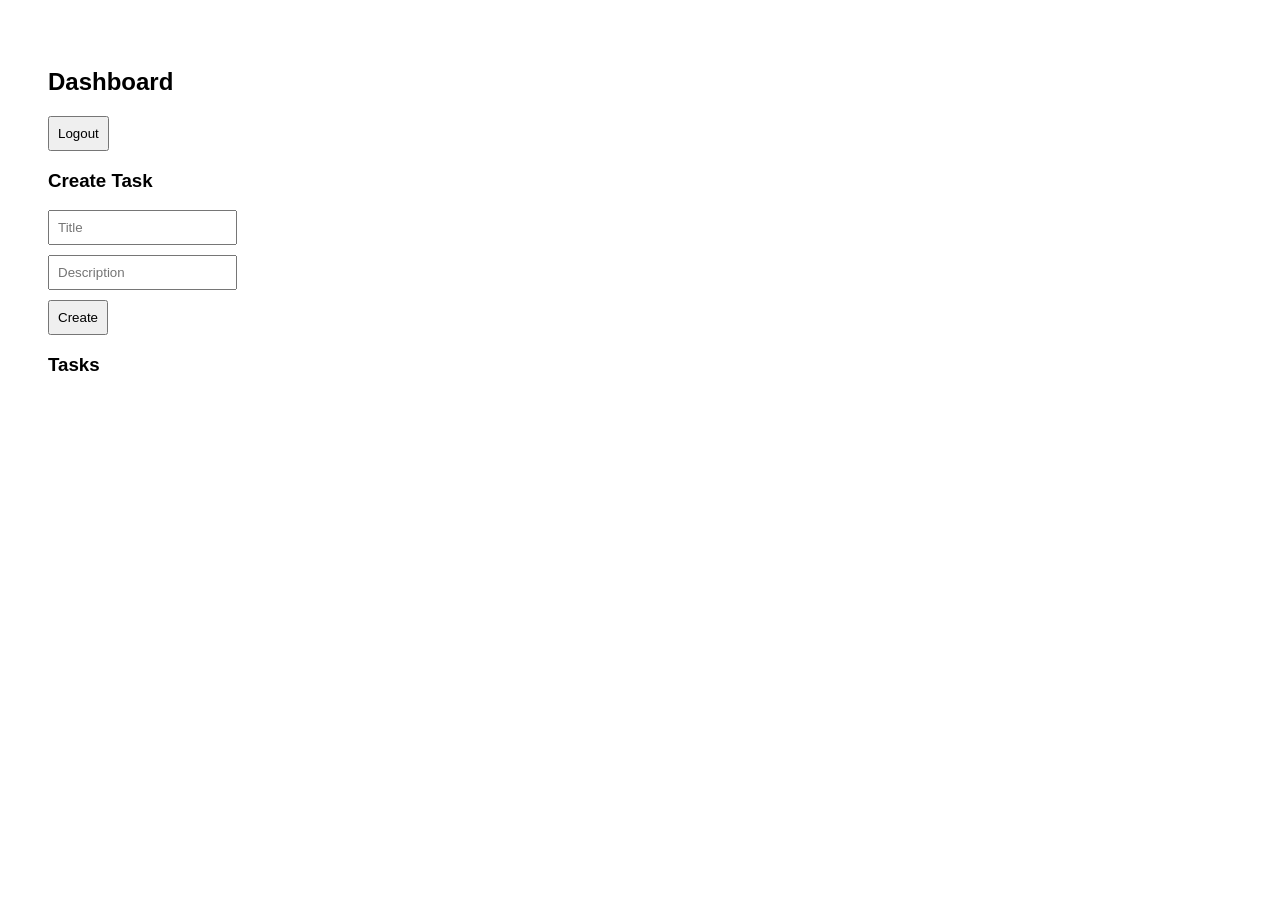
==== frontend/dashboard.html @ 2a595272 "Setup basic frontend" ====
<!DOCTYPE html>
<html>

<head>
    <link rel="stylesheet" href="css/style.css">
</head>

<body>
    <h2>Dashboard</h2>
    <button onclick="logout()">Logout</button>

    <h3>Create Task</h3>
    <input type="text" id="title" placeholder="Title">
    <input type="text" id="description" placeholder="Description">
    <button onclick="createTask()">Create</button>

    <h3>Tasks</h3>
    <ul id="taskList"></ul>

    <script src="js/tasks.js"></script>
</body>

</html>
---- frontend/css/style.css ----
body {
    font-family: Arial;
    padding: 40px;
}

input,
button,
select {
    display: block;
    margin: 10px 0;
    padding: 8px;
}

button {
    cursor: pointer;
}
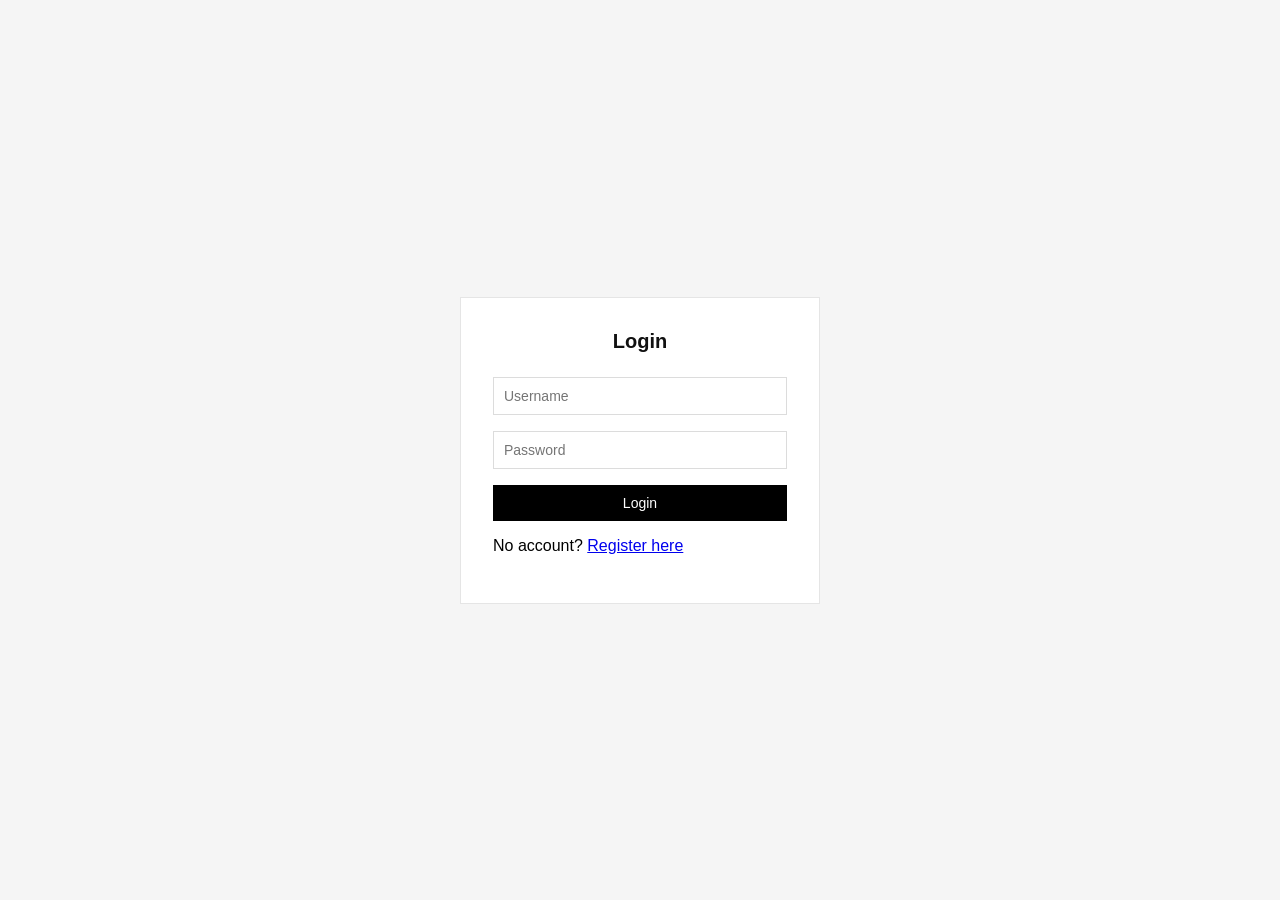
==== commit cd0fec6f: "Updated frontend to be more user friendly" ====
--- a/frontend/dashboard.html
+++ b/frontend/dashboard.html
@@ -6,16 +6,18 @@
 </head>
 
 <body>
-    <h2>Dashboard</h2>
-    <button onclick="logout()">Logout</button>
+    <div class="dashboard-container">
+        <h2>Dashboard</h2>
+        <button onclick="logout()">Logout</button>
 
-    <h3>Create Task</h3>
-    <input type="text" id="title" placeholder="Title">
-    <input type="text" id="description" placeholder="Description">
-    <button onclick="createTask()">Create</button>
+        <h3>Create Task</h3>
+        <input type="text" id="title" placeholder="Title">
+        <input type="text" id="description" placeholder="Description">
+        <button onclick="createTask()">Create</button>
 
-    <h3>Tasks</h3>
-    <ul id="taskList"></ul>
+        <h3>Your Tasks</h3>
+        <ul id="taskList"></ul>
+    </div>
 
     <script src="js/tasks.js"></script>
 </body>
--- a/frontend/css/style.css
+++ b/frontend/css/style.css
@@ -1,16 +1,88 @@
-body {
-    font-family: Arial;
-    padding: 40px;
+* {
+  box-sizing: border-box;
+  font-family: -apple-system, BlinkMacSystemFont, "Segoe UI", sans-serif;
 }
 
-input,
-button,
-select {
-    display: block;
-    margin: 10px 0;
-    padding: 8px;
+body {
+  margin: 0;
+  background: #f5f5f5;
+  display: flex;
+  justify-content: center;
+  align-items: center;
+  min-height: 100vh;
+}
+
+.container {
+  background: #ffffff;
+  width: 360px;
+  padding: 32px;
+  border: 1px solid #e5e5e5;
+}
+
+h2 {
+  margin: 0 0 24px 0;
+  font-weight: 600;
+  font-size: 20px;
+  text-align: center;
+  color: #111;
+}
+
+input, select {
+  width: 100%;
+  padding: 10px;
+  margin-bottom: 16px;
+  border: 1px solid #dcdcdc;
+  background: #fff;
+  font-size: 14px;
+}
+
+input:focus {
+  outline: none;
+  border: 1px solid #000;
 }
 
 button {
-    cursor: pointer;
-}+  width: 100%;
+  padding: 10px;
+  background: #000;
+  color: #fff;
+  border: none;
+  font-size: 14px;
+  cursor: pointer;
+}
+
+button:hover {
+  background: #222;
+}
+
+.link {
+  text-align: center;
+  margin-top: 14px;
+  font-size: 13px;
+}
+
+.link a {
+  color: #000;
+  text-decoration: underline;
+}
+
+.dashboard-container {
+  width: 600px;
+  background: #fff;
+  padding: 30px;
+  border: 1px solid #e5e5e5;
+}
+
+.task-item {
+  display: flex;
+  justify-content: space-between;
+  padding: 12px 0;
+  border-bottom: 1px solid #eee;
+  font-size: 14px;
+}
+
+.task-item button {
+  width: auto;
+  padding: 5px 10px;
+  font-size: 12px;
+}
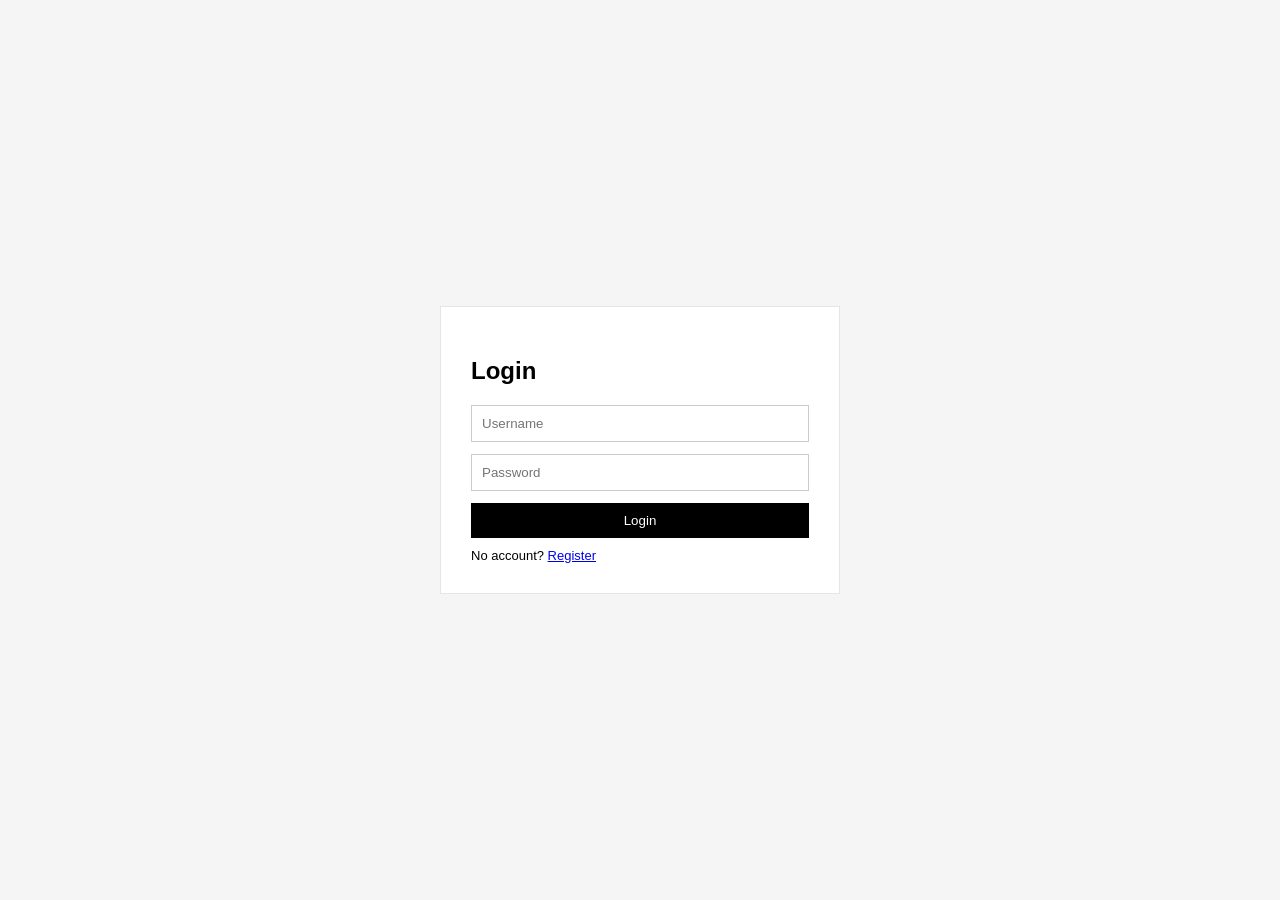
==== commit d754554a: "Migrated db from sqlite to mysql" ====
--- a/frontend/dashboard.html
+++ b/frontend/dashboard.html
@@ -6,20 +6,27 @@
 </head>
 
 <body>
-    <div class="dashboard-container">
-        <h2>Dashboard</h2>
-        <button onclick="logout()">Logout</button>
+  <div class="dashboard-container">
+    <h2>Dashboard</h2>
+    <button onclick="logout()">Logout</button>
 
-        <h3>Create Task</h3>
-        <input type="text" id="title" placeholder="Title">
-        <input type="text" id="description" placeholder="Description">
-        <button onclick="createTask()">Create</button>
+    <h3>Create Task</h3>
+    <input type="text" id="title" placeholder="Title">
+    <input type="text" id="description" placeholder="Description">
+    <select id="status">
+      <option value="pending">Pending</option>
+      <option value="in_progress">In Progress</option>
+      <option value="completed">Completed</option>
+    </select>
+    <button onclick="createTask()">Add Task</button>
 
-        <h3>Your Tasks</h3>
-        <ul id="taskList"></ul>
-    </div>
+    <h3>Your Tasks</h3>
+    <ul id="taskList"></ul>
+  </div>
 
-    <script src="js/tasks.js"></script>
+  <script src="js/auth.js"></script>
+  <script src="js/tasks.js"></script>
 </body>
 
+
 </html>
--- a/frontend/css/style.css
+++ b/frontend/css/style.css
@@ -1,88 +1,72 @@
 * {
-  box-sizing: border-box;
-  font-family: -apple-system, BlinkMacSystemFont, "Segoe UI", sans-serif;
+    box-sizing: border-box;
+    font-family: -apple-system, BlinkMacSystemFont, "Segoe UI", sans-serif;
 }
 
 body {
-  margin: 0;
-  background: #f5f5f5;
-  display: flex;
-  justify-content: center;
-  align-items: center;
-  min-height: 100vh;
+    margin: 0;
+    background: #f5f5f5;
+    display: flex;
+    justify-content: center;
+    align-items: center;
+    min-height: 100vh;
 }
 
-.container {
-  background: #ffffff;
-  width: 360px;
-  padding: 32px;
-  border: 1px solid #e5e5e5;
+.container,
+.dashboard-container {
+    background: #fff;
+    border: 1px solid #e5e5e5;
+    padding: 30px;
+    width: 400px;
 }
 
 h2 {
-  margin: 0 0 24px 0;
-  font-weight: 600;
-  font-size: 20px;
-  text-align: center;
-  color: #111;
+    margin-bottom: 20px;
+    font-weight: 600;
 }
 
-input, select {
-  width: 100%;
-  padding: 10px;
-  margin-bottom: 16px;
-  border: 1px solid #dcdcdc;
-  background: #fff;
-  font-size: 14px;
+input,
+select {
+    width: 100%;
+    padding: 10px;
+    margin-bottom: 12px;
+    border: 1px solid #ccc;
 }
 
 input:focus {
-  outline: none;
-  border: 1px solid #000;
+    outline: none;
+    border: 1px solid #000;
 }
 
 button {
-  width: 100%;
-  padding: 10px;
-  background: #000;
-  color: #fff;
-  border: none;
-  font-size: 14px;
-  cursor: pointer;
+    width: 100%;
+    padding: 10px;
+    background: #000;
+    color: #fff;
+    border: none;
+    cursor: pointer;
 }
 
 button:hover {
-  background: #222;
+    background: #222;
 }
 
 .link {
-  text-align: center;
-  margin-top: 14px;
-  font-size: 13px;
+    margin-top: 10px;
+    font-size: 13px;
 }
 
-.link a {
-  color: #000;
-  text-decoration: underline;
-}
-
-.dashboard-container {
-  width: 600px;
-  background: #fff;
-  padding: 30px;
-  border: 1px solid #e5e5e5;
+.message {
+    padding: 8px;
+    margin-bottom: 10px;
+    background: #eee;
+    border: 1px solid #000;
+    font-size: 13px;
 }
 
 .task-item {
-  display: flex;
-  justify-content: space-between;
-  padding: 12px 0;
-  border-bottom: 1px solid #eee;
-  font-size: 14px;
-}
-
-.task-item button {
-  width: auto;
-  padding: 5px 10px;
-  font-size: 12px;
-}
+    display: flex;
+    justify-content: space-between;
+    padding: 8px 0;
+    border-bottom: 1px solid #eee;
+}
